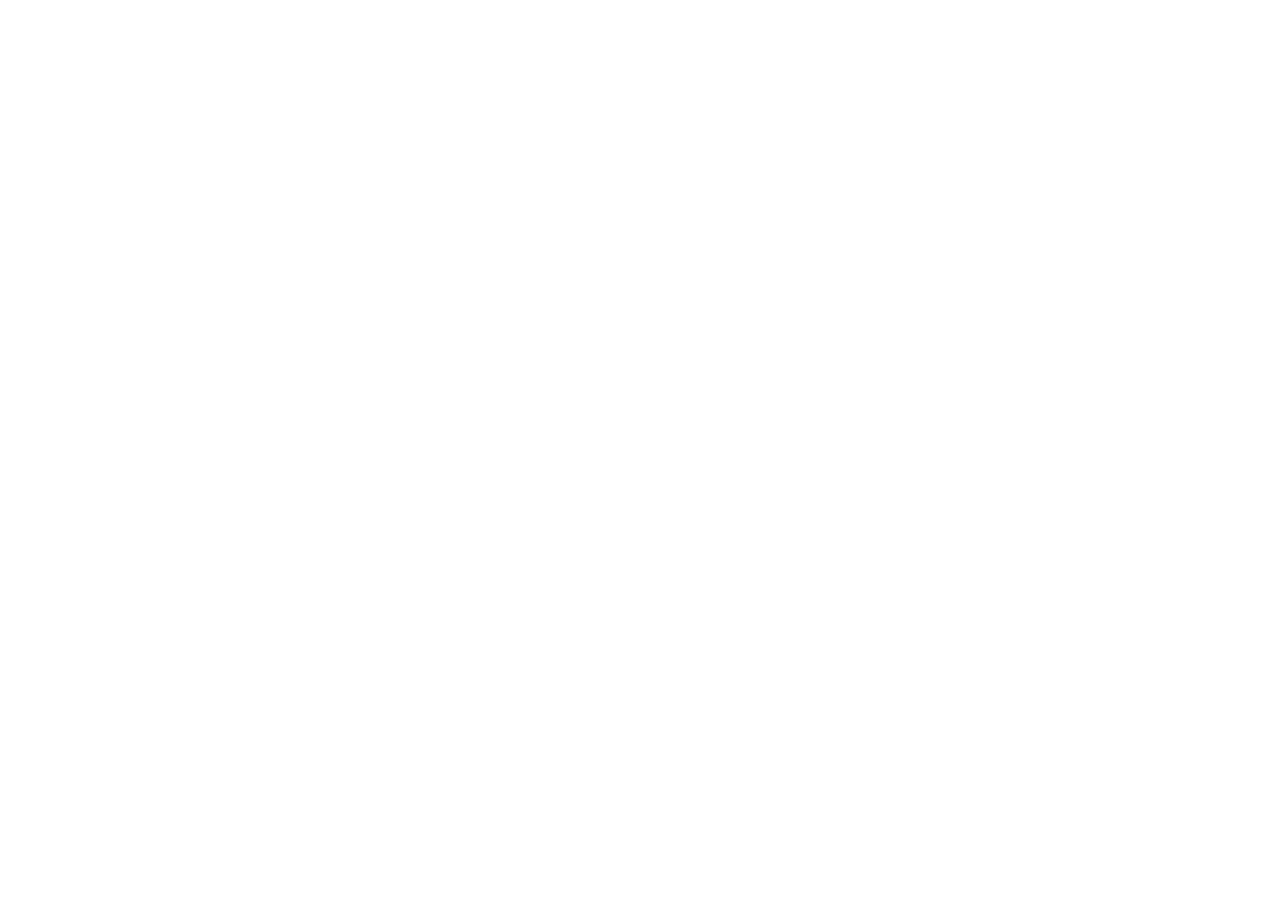
==== index.html @ 442115dd "2nd commit" ====
<!DOCTYPE html>
<html lang="en">
<head>
    <meta charset="UTF-8">
    <meta name="viewport" content="width=device-width, initial-scale=1.0">
    <title>Document</title>
</head>
<body>
    
</body>
</html>
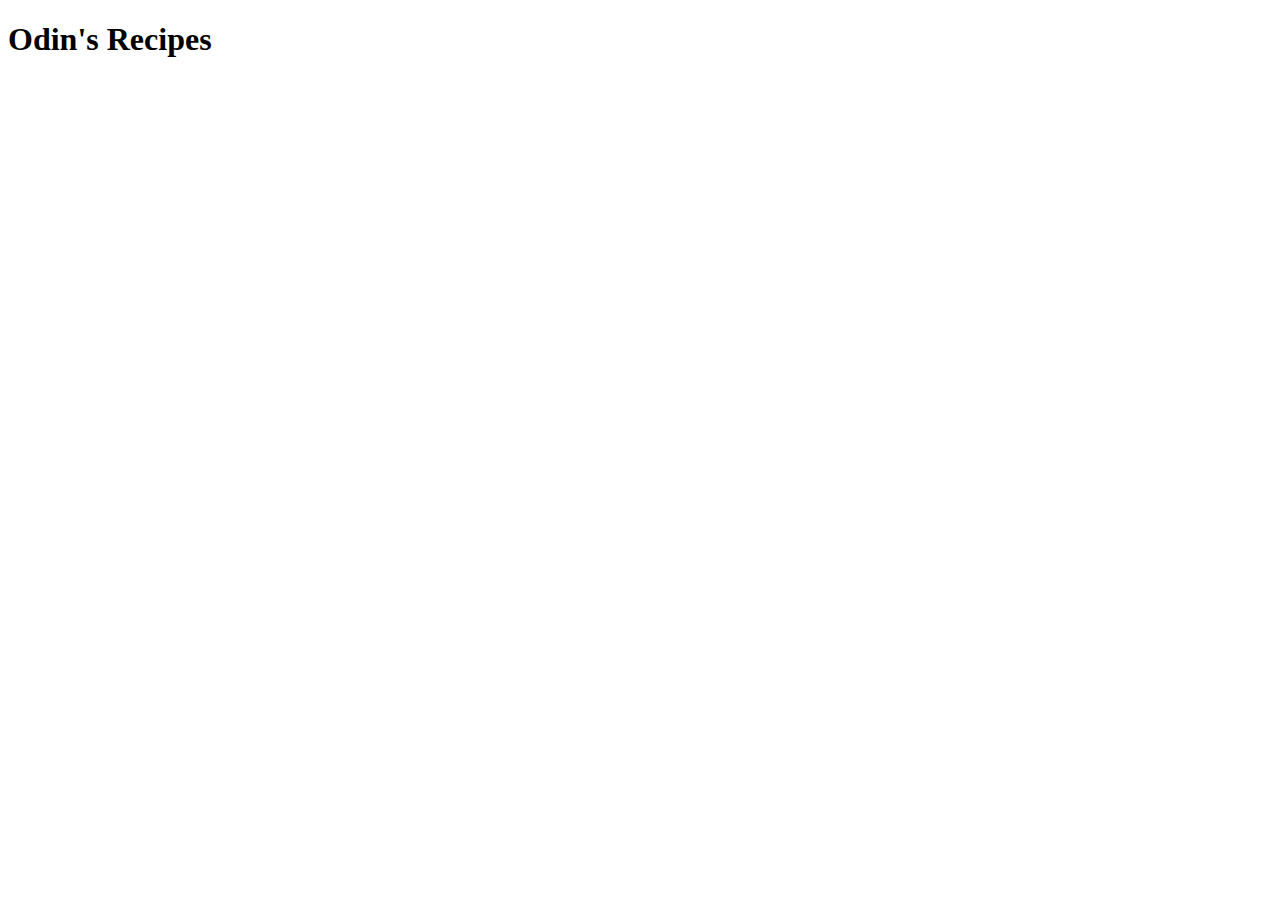
==== commit ddc5e666: "2nd attempt" ====
--- a/index.html
+++ b/index.html
@@ -3,9 +3,9 @@
 <head>
     <meta charset="UTF-8">
     <meta name="viewport" content="width=device-width, initial-scale=1.0">
-    <title>Document</title>
+    <title>Recipes</title>
 </head>
 <body>
-    
+    <h1>Odin's Recipes</h1>    
 </body>
 </html>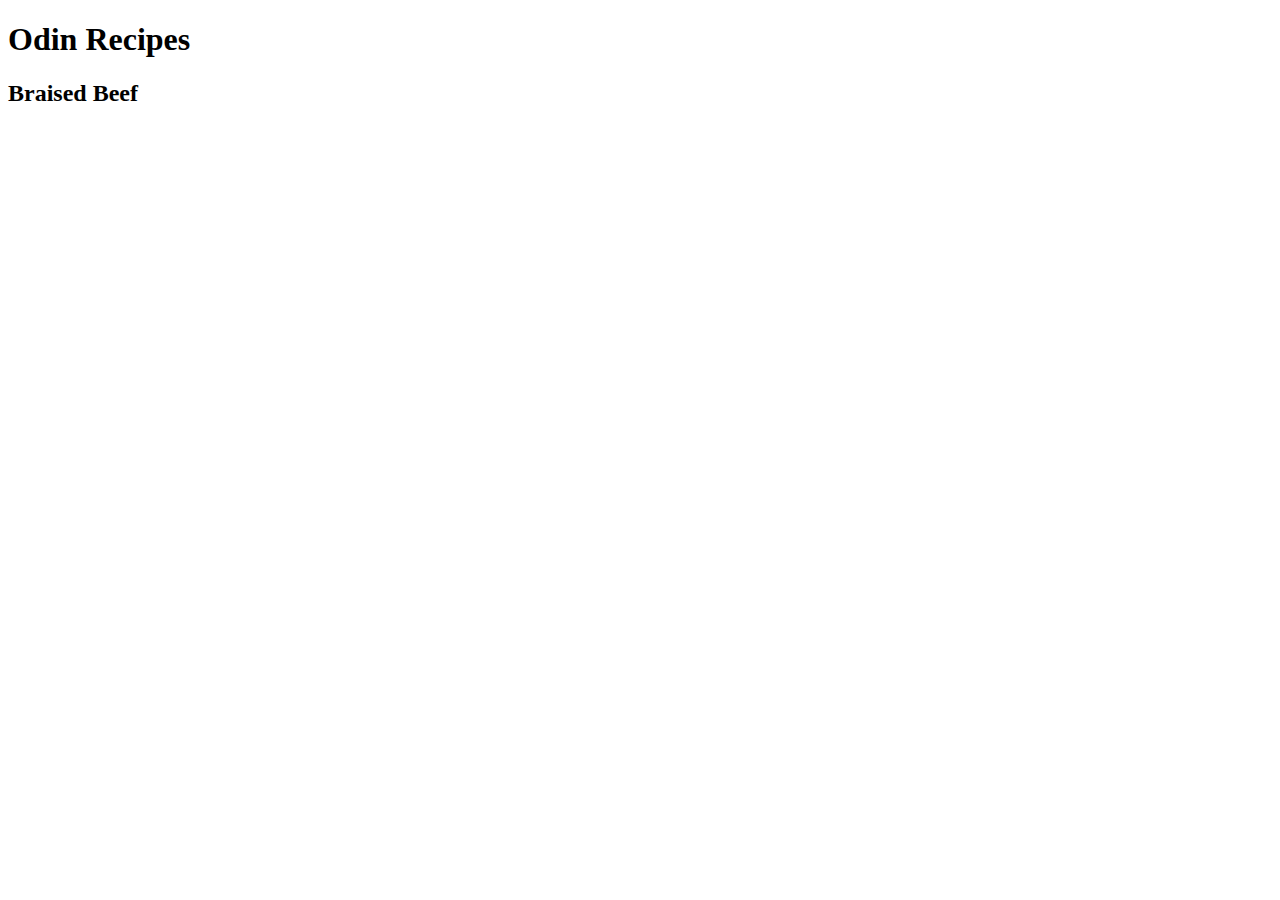
==== commit 13eb55a8: "create new html and css files for first recipe. add images to first recipe." ====
--- a/index.html
+++ b/index.html
@@ -3,9 +3,10 @@
 <head>
     <meta charset="UTF-8">
     <meta name="viewport" content="width=device-width, initial-scale=1.0">
-    <title>Recipes</title>
+    <title>Odin Recipes</title>
 </head>
 <body>
-    <h1>Odin's Recipes</h1>    
+    <h1>Odin Recipes</h1>
+    <h2 <a href="recipes/braisedBeef.html">Braised Beef</a></h2>    
 </body>
 </html>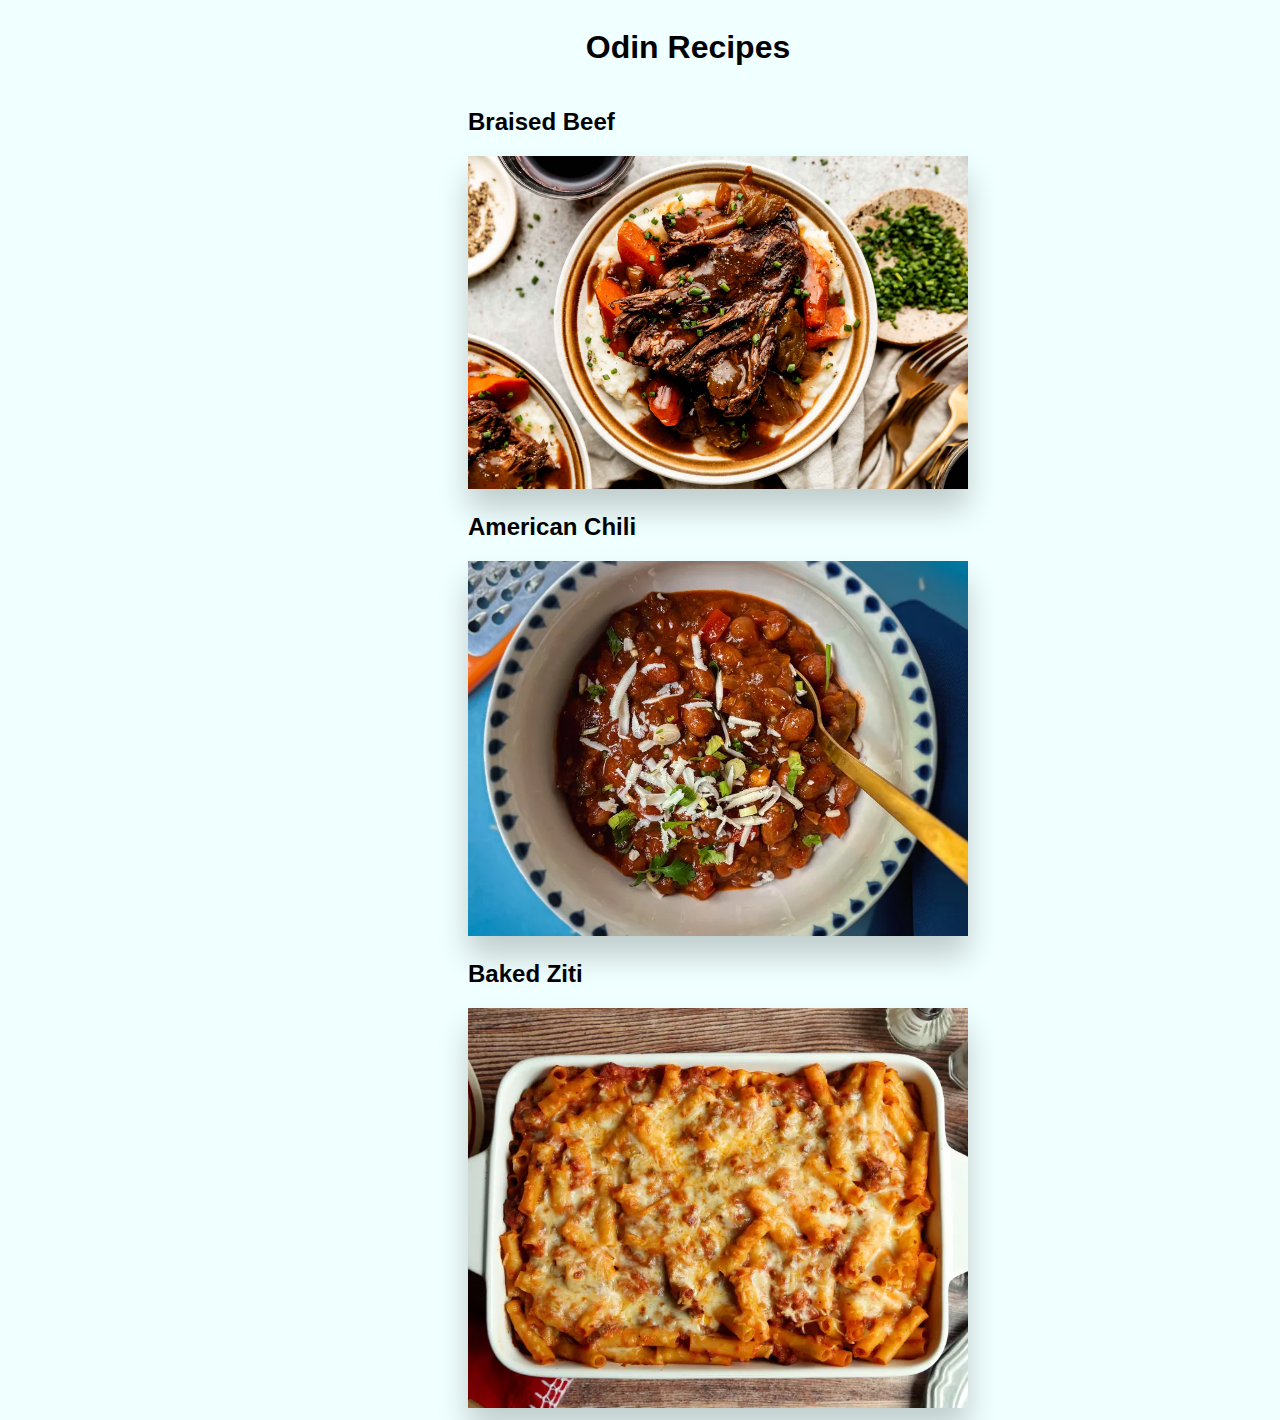
==== commit 64d9a42e: "website finish" ====
--- a/index.html
+++ b/index.html
@@ -3,10 +3,18 @@
 <head>
     <meta charset="UTF-8">
     <meta name="viewport" content="width=device-width, initial-scale=1.0">
+    <link rel="stylesheet" href="index.css">
     <title>Odin Recipes</title>
 </head>
 <body>
     <h1>Odin Recipes</h1>
-    <h2 <a href="recipes/braisedBeef.html">Braised Beef</a></h2>    
+    <div id="after-title">
+    <h2> <a href="recipes/braisedBeef.html" id="recipes">Braised Beef</a></h2>
+    <a href="recipes/braisedBeef.html"><img id="img" src="images/beef/braisedbeef.jpg"></a>
+    <h2 id="recipes"> <a href="recipes/chili.html" id="recipes">American Chili</a></h2> 
+    <a href="recipes/chili.html"><img id="img" src="images/chili/main.webp"></a>
+    <h2 id="recipes"> <a href="recipes/ziti.html" id="recipes">Baked Ziti</a></h2>     
+    <a href="recipes/ziti.html"><img id="img" src="images/ziti/main.webp"></a>
+    </div>
 </body>
 </html>--- a/index.css
+++ b/index.css
@@ -0,0 +1,22 @@
+body {
+    display: grid;
+    max-width: 50%;
+    padding: 0px 0px 0px 360px;
+    font-family: Tahoma, sans-serif ;
+    background-color: azure;
+}
+#after-title {
+    padding: 0px 0px 0px 100px;
+}
+#img {
+    box-shadow: rgba(0, 0, 0, 0.2) 0px 20px 30px;
+    width: 500px;
+    height: auto;
+}
+#recipes {
+    text-decoration: none;
+    color: black;
+}
+h1 {
+    text-align: center;
+}